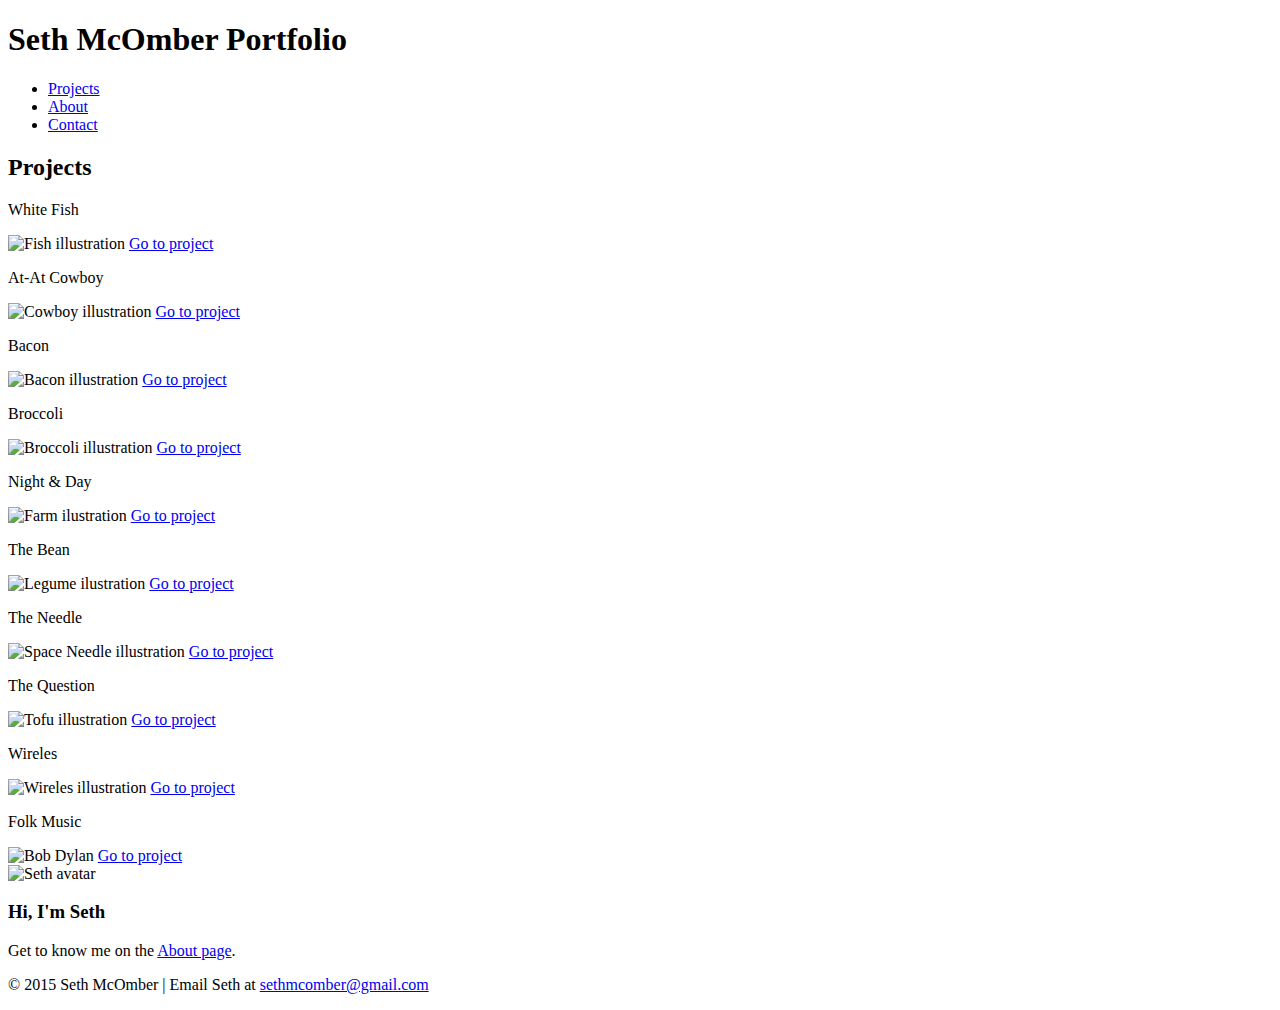
==== index.html @ 390e8b05 "adding new" ====
<!DOCTYPE html>
<html>
<head>
  <meta charset="UTF-8">
  <title>Projects | Seth McOmber Portfolio</title>
    <link type="text/css" rel="stylesheet" href="styles/first-stylesheet.css">
</head>
<body>
  <header>
    <h1>Seth McOmber Portfolio</h1>
    <nav>
      <ul>
        <li><a href="index.html">Projects</a></li>
        <li><a href="about.html">About</a></li>
        <li><a href="contact.html">Contact</a></li>
      </ul>
    </nav>
  </header>
  <article>
    <h2>Projects</h2>
    <section>
      <p>White Fish</p>
      <img src="images/whitefish.jpg" alt="Fish illustration">
      <a href="#">Go to project</a>
    </section>
    <section>
      <p>At-At Cowboy</p>
      <img src="images/at-at-cowboy.jpg" alt="Cowboy illustration">
      <a href="#">Go to project</a>
    </section>
    <section>
      <p>Bacon</p>
      <img src="images/bacon-brought-me-back.jpg" alt="Bacon illustration">
      <a href="#">Go to project</a>
    </section>
    <section>
      <p>Broccoli</p>
      <img src="images/crucifer.jpg" alt="Broccoli illustration">
      <a href="#">Go to project</a>
    </section>
    <section>
      <p>Night &amp; Day</p>
      <img src="images/farm-art.jpg" alt="Farm ilustration">
      <a href="#">Go to project</a>
    </section>
    <section>
      <p>The Bean</p>
      <img src="images/legume.jpg" alt="Legume ilustration">
      <a href="#">Go to project</a>
    </section>
    <section>
      <p>The Needle</p>
      <img src="images/space-needle-tentacles.jpg" alt="Space Needle illustration">
      <a href="#">Go to project</a>
    </section>
    <section>
      <p>The Question</p>
      <img src="images/tofu-or-not-tofu.jpg" alt="Tofu illustration">
      <a href="#">Go to project</a>
    </section>
    <section>
      <p>Wireles</p>
      <img src="images/wireless.jpg" alt="Wireles illustration">
      <a href="#">Go to project</a>
    </section>
    <section>
      <p>Folk Music</p>
      <img src="images/bob.jpg" alt="Bob Dylan">
      <a href="projects/folk.html">Go to project</a>
    </section>
  </article>
  <aside>
    <img src="images/avatar.jpg" alt="Seth avatar">
    <h3>Hi, I'm Seth</h3>
    <p>Get to know me on the <a href="about.html">About page</a>.</p>
  </aside>
  <footer>
    <p>&copy; 2015 Seth McOmber |
      Email Seth at <a href="mailto:sethmcomber@gmail.com">sethmcomber@gmail.com</a>
    </p>
  </footer>
</body>
</html>
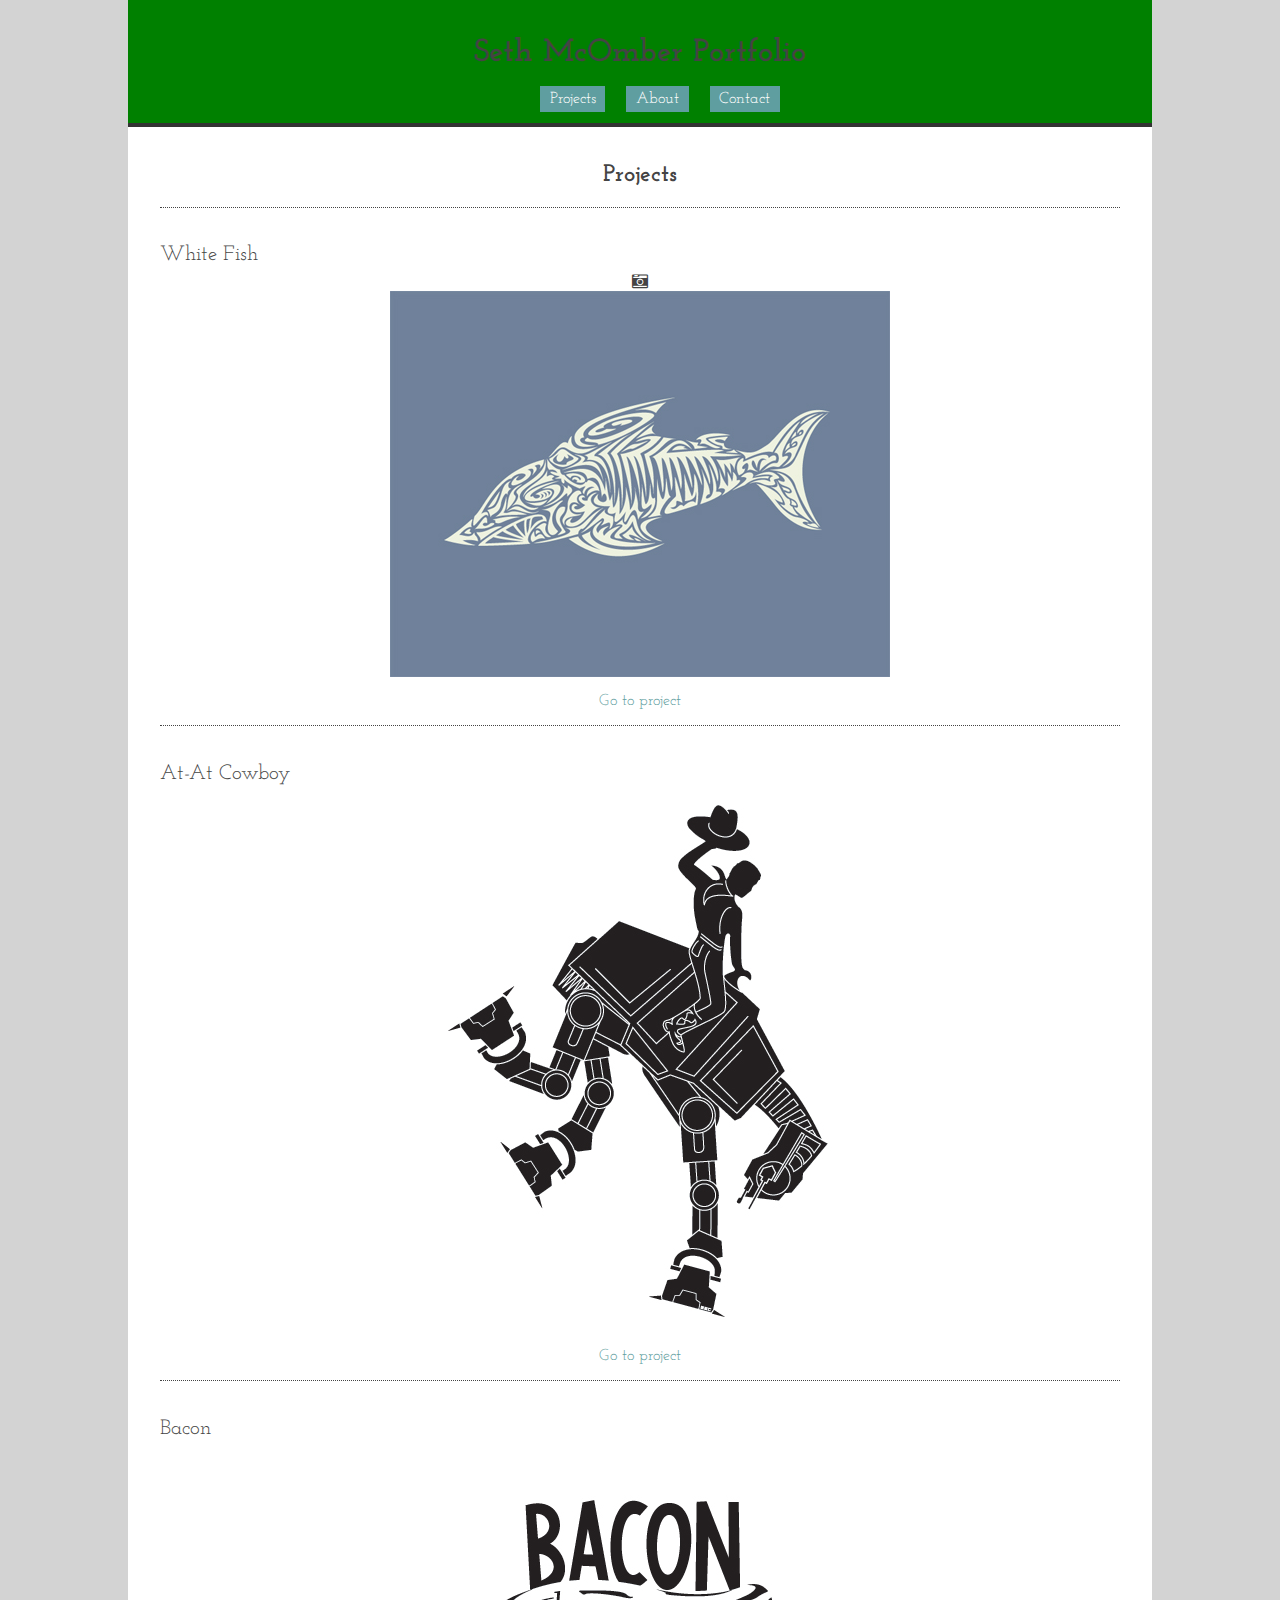
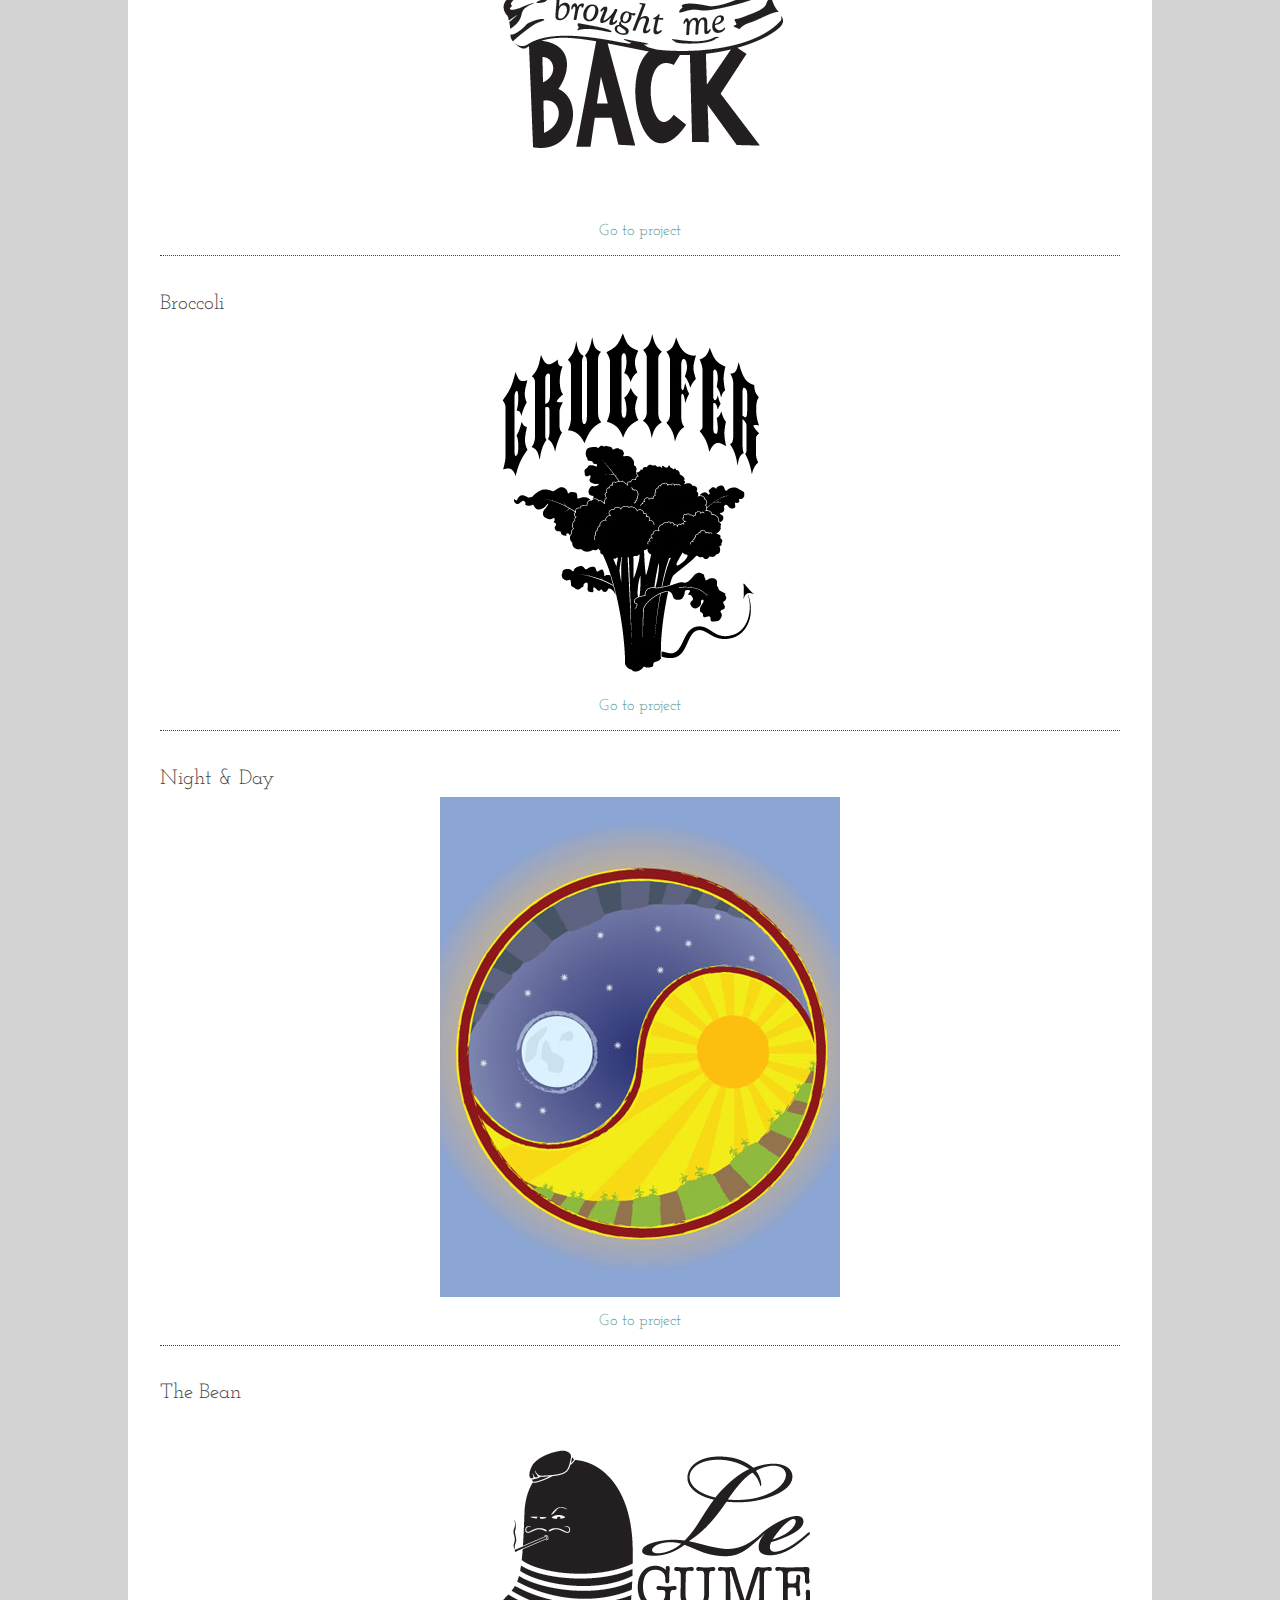
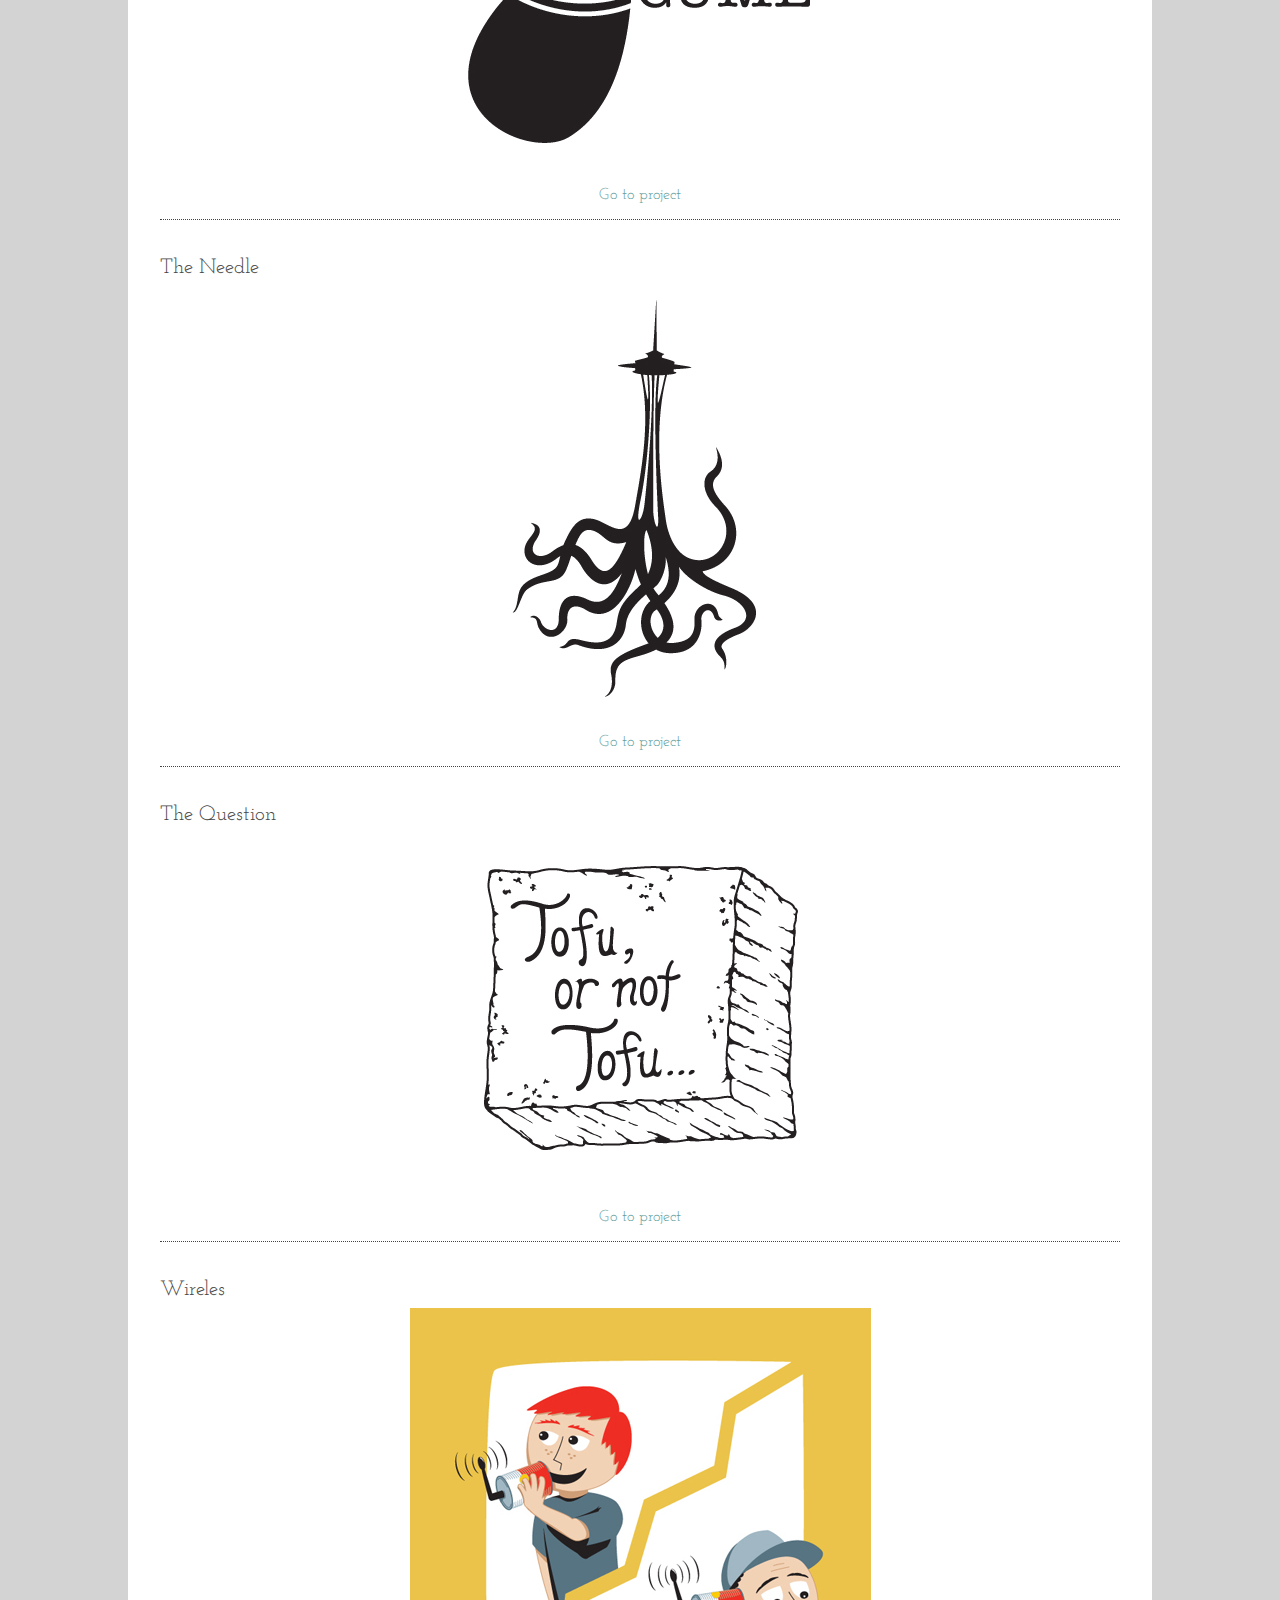
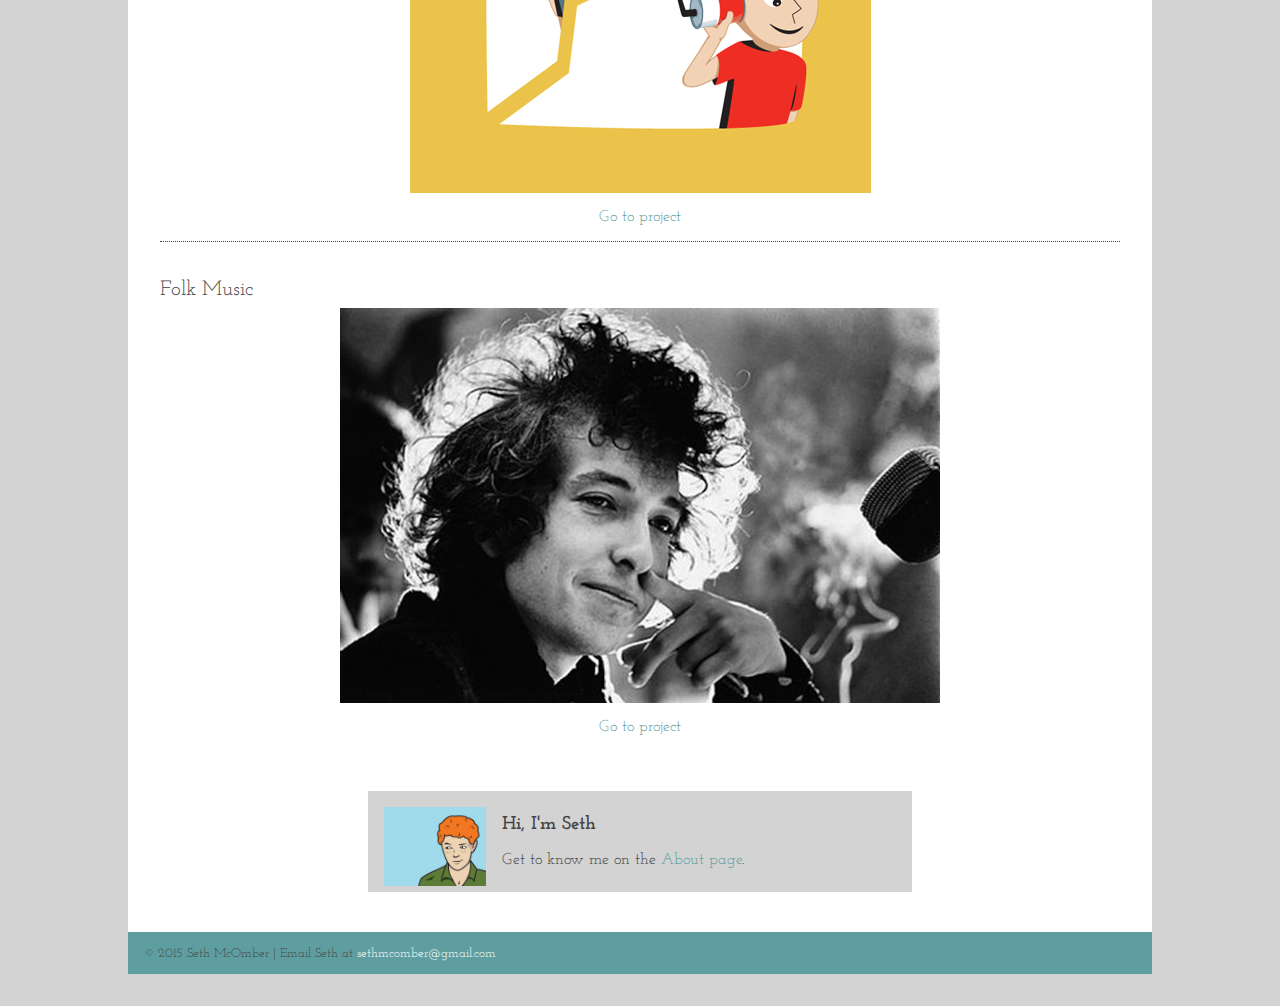
==== commit 6da5aaf2: "added google fonts and fontAwesome" ====
--- a/index.html
+++ b/index.html
@@ -4,6 +4,9 @@
   <meta charset="UTF-8">
   <title>Projects | Seth McOmber Portfolio</title>
     <link type="text/css" rel="stylesheet" href="styles/first-stylesheet.css">
+    <link type="text/css" rel="stylesheet" href="styles/styles.css">
+    <link rel="stylesheet" href="https://maxcdn.bootstrapcdn.com/font-awesome/4.4.0/css/font-awesome.min.css">
+    <link href='https://fonts.googleapis.com/css?family=Josefin+Slab' rel='stylesheet' type='text/css'>
 </head>
 <body>
   <header>
@@ -20,6 +23,7 @@
     <h2>Projects</h2>
     <section>
       <p>White Fish</p>
+      <i class="fa fa-camera-retro"></i> 
       <img src="images/whitefish.jpg" alt="Fish illustration">
       <a href="#">Go to project</a>
     </section>
--- a/styles/first-stylesheet.css
+++ b/styles/first-stylesheet.css
@@ -0,0 +1,86 @@
+html {
+    background-color:lightgray;
+}
+body {
+    font-family:helvetica, arial, sans-serif; 
+    width:80%;
+    margin:0 auto 2rem;
+    background-color:#fff;
+    color:#444;
+}
+a {
+    text-decoration:none;
+    color:cadetblue;
+}
+p {
+  text-align:left;
+}
+header {
+    padding:1rem 0 0;
+    text-align:center;
+    border-bottom:4px solid #333;
+    width:100%;
+    background-color:#fcf9f3;
+}
+header ul {
+    list-style:none;
+}
+header li {
+    display:inline;
+    background-color:cadetblue;
+    padding:.3rem .6rem;
+    margin:0 .5rem
+}
+header a {
+    color:#fff;
+}
+h2 {
+    text-align:center;
+}
+article {
+    padding:1rem 2rem;
+}
+section {
+    border-top:1px dotted #444;
+    padding:1rem 0;
+    text-align:center;
+}
+section p {
+    margin-bottom:.5rem;
+    font-size:1.3rem
+}
+section img {
+    display:block;
+    margin:0 auto;
+    margin-bottom:1rem;
+}
+aside {
+    width:50%;
+    margin:1.5rem auto 2.5rem;
+    padding:1rem 1rem .5rem;
+    background-color:lightgray;
+}
+aside img {
+    float:left;
+    width:20%;
+    margin-right:1rem;
+}
+aside h3 {
+    margin-top:.5rem;
+}
+footer {
+    background-color:cadetblue;
+    padding:.1rem 1rem;
+    font-size:.8rem;
+    text-align:right;
+}
+footer a {
+    color:#fff;
+}
+#contact article {
+  width:50%;
+  margin:0 auto;
+}
+#contact p {
+  font-size:1.3rem;
+}--- a/styles/styles.css
+++ b/styles/styles.css
@@ -0,0 +1,6 @@
+body {
+  font-family: 'Josefin Slab', serif;
+}
+header {
+  background-color:green;
+}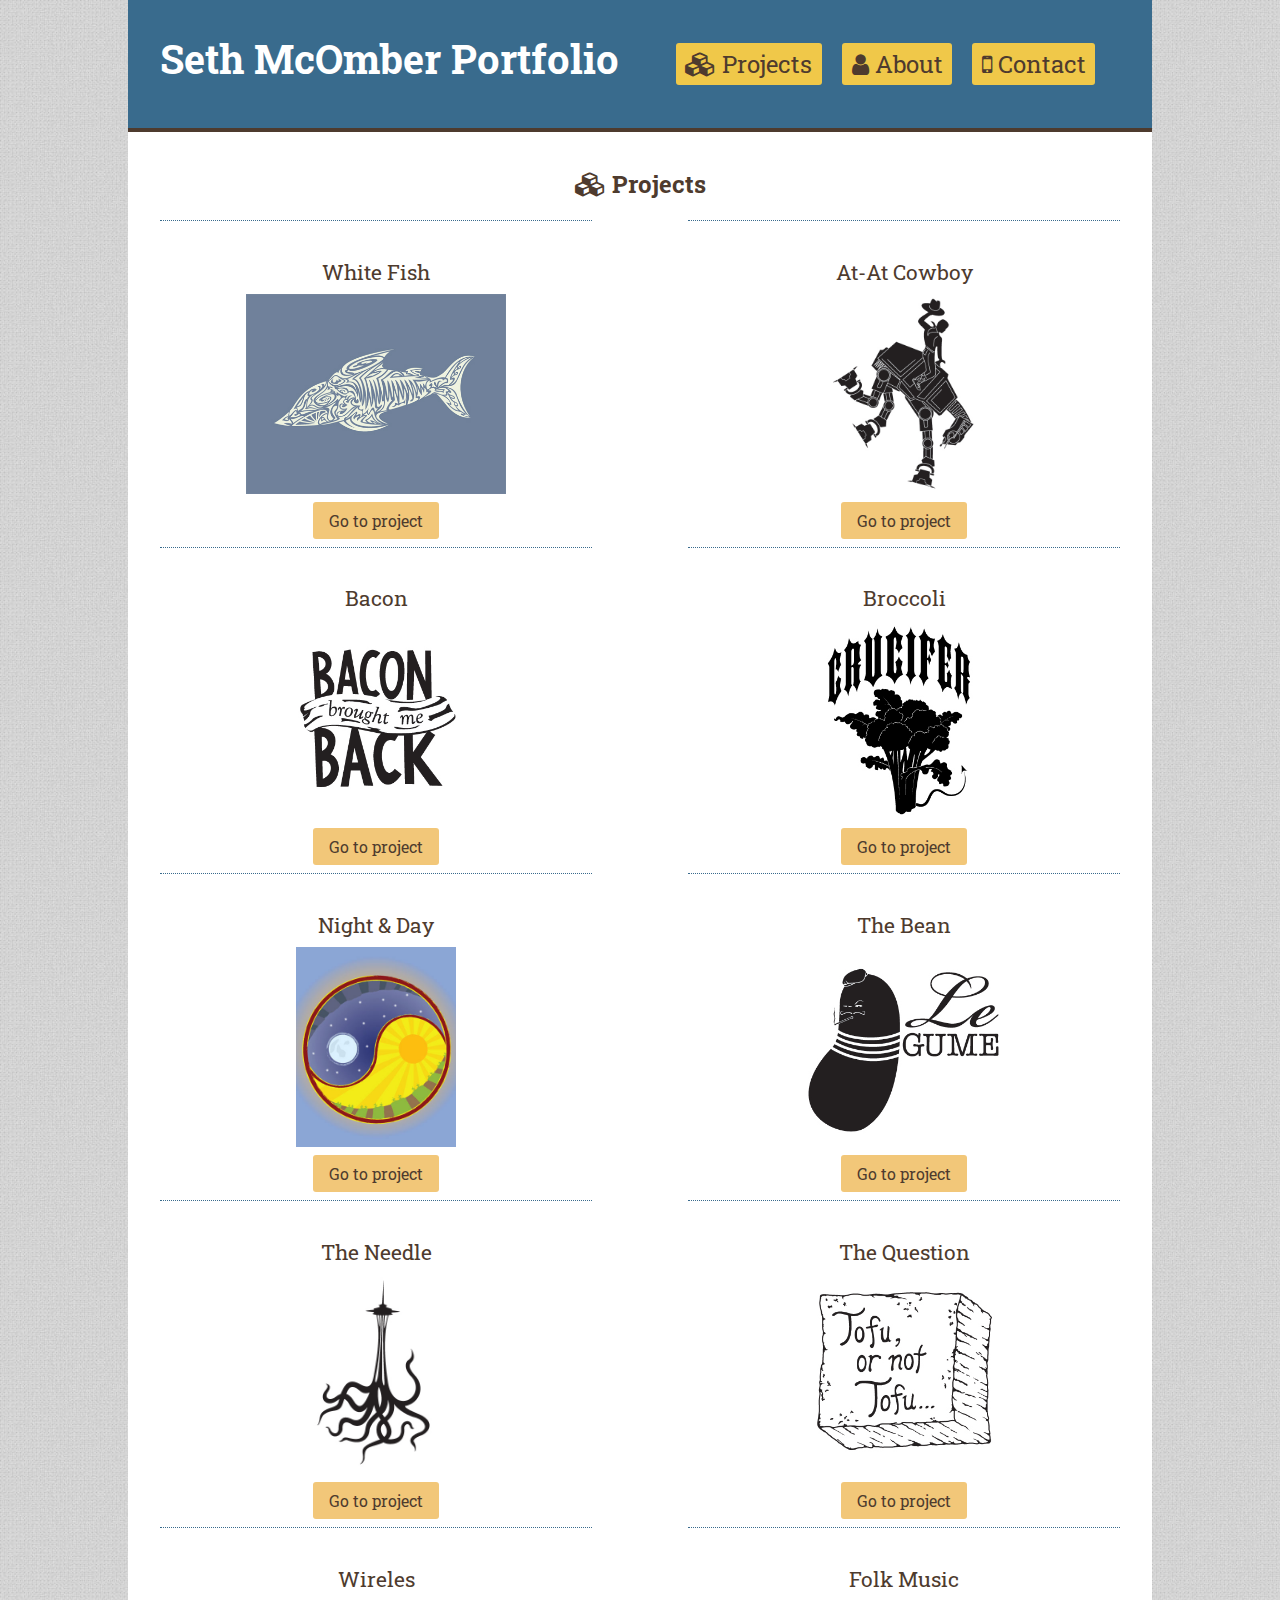
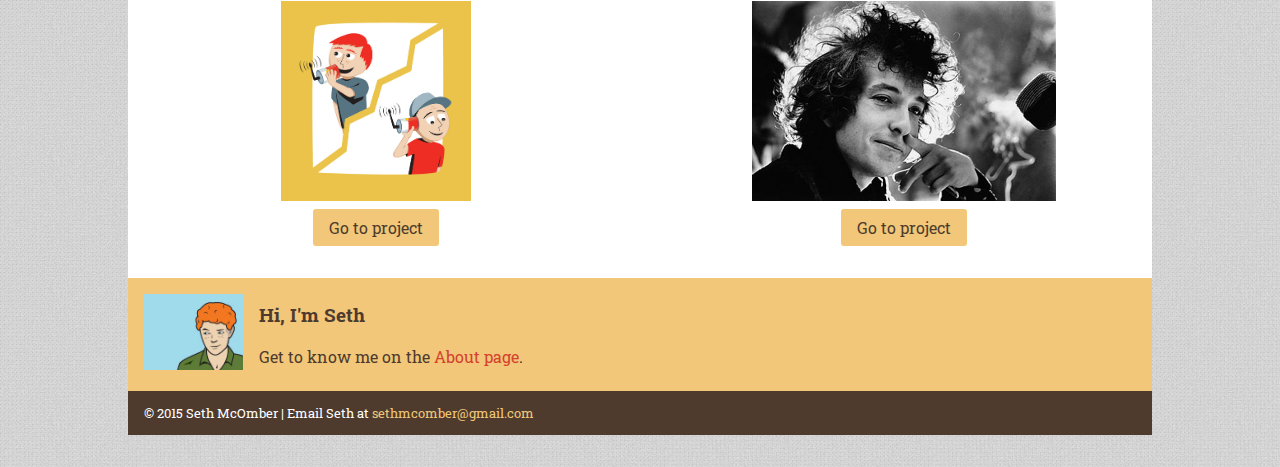
==== commit 21e5b9c6: "style upgrades" ====
--- a/index.html
+++ b/index.html
@@ -3,27 +3,25 @@
 <head>
   <meta charset="UTF-8">
   <title>Projects | Seth McOmber Portfolio</title>
-    <link type="text/css" rel="stylesheet" href="styles/first-stylesheet.css">
     <link type="text/css" rel="stylesheet" href="styles/styles.css">
     <link rel="stylesheet" href="https://maxcdn.bootstrapcdn.com/font-awesome/4.4.0/css/font-awesome.min.css">
-    <link href='https://fonts.googleapis.com/css?family=Josefin+Slab' rel='stylesheet' type='text/css'>
+    <link href='https://fonts.googleapis.com/css?family=Roboto+Slab' rel='stylesheet' type='text/css'>
 </head>
 <body>
   <header>
     <h1>Seth McOmber Portfolio</h1>
     <nav>
       <ul>
-        <li><a href="index.html">Projects</a></li>
-        <li><a href="about.html">About</a></li>
-        <li><a href="contact.html">Contact</a></li>
+        <a href="index.html"><li><i class="fa fa-cubes"></i> Projects</li></a>
+        <a href="about.html"><li><i class="fa fa-user"></i> About</li></a>
+        <a href="contact.html"><li><i class="fa fa-mobile"></i> Contact</li></a>
       </ul>
     </nav>
   </header>
   <article>
-    <h2>Projects</h2>
+    <h2><i class="fa fa-cubes"></i> Projects</h2>
     <section>
       <p>White Fish</p>
-      <i class="fa fa-camera-retro"></i> 
       <img src="images/whitefish.jpg" alt="Fish illustration">
       <a href="#">Go to project</a>
     </section>
@@ -73,6 +71,7 @@
       <a href="projects/folk.html">Go to project</a>
     </section>
   </article>
+  <div class="clearfix"></div>
   <aside>
     <img src="images/avatar.jpg" alt="Seth avatar">
     <h3>Hi, I'm Seth</h3>
--- a/styles/styles.css
+++ b/styles/styles.css
@@ -1,6 +1,143 @@
+* {
+  box-sizing: border-box;
+} 
+.clearfix:after {
+  content: " "; /* Older browser do not support empty content */
+  visibility: hidden;
+  display: block;
+  height: 0;
+  clear: both;
+}
+html {
+  background:url('../images/squared-metal.jpg');
+}
 body {
-  font-family: 'Josefin Slab', serif;
+  font-family: 'Roboto Slab', serif;
+  color:#4E3B2E;
+  width:80%;
+  margin:0 auto 2rem;
+  background:#fff;
+}
+a {
+  text-decoration:none;
+  color:#D3422E;
+  transition:color 250ms;
+}
+a:hover, a:visited, a:active, a:focus {
+  color:#F0C849;
+}
+h1 {
+  color:#fff;
+  font-size:2.5rem;
+  float:left;
+  margin:0 0 0 2rem;
+}
+h2 {
+  text-align:center;
+}
+p {
+  text-align:left;
 }
 header {
-  background-color:green;
+  background:#396b8d;
+  padding:2rem 0;
+  text-align:center;
+  border-bottom:4px solid #4E3B2E;
+  width:100%;
+}
+
+header a, header a:visited {
+  background-color:#f0c849;
+  padding:.3rem .6rem;
+  margin:0 .5rem;
+  font-size:1.5rem;
+  color:#4E3B2E;
+  border-radius:3px;
+  transition:background-color 250ms, color 250ms;
+}
+header a:hover, header a:active, header a:focus {
+  background-color:#4E3B2E;
+  color:#fff;
+}
+header li {
+  display:inline;
+}
+article {
+  padding:1rem 2rem;
+}
+section {
+  border-top:1px dotted #396b8d;
+  padding:1rem 0;
+  float:left;
+  width:45%;
+  text-align:center;
+}
+section:nth-child(odd){
+  margin-left:10%;
+}
+section p {
+  margin-bottom:.5rem;
+  font-size:1.3rem;
+  text-align:center;
+}
+section img {
+  display:block;
+  margin:0 auto;
+  margin-bottom:1rem;
+  max-width:80%;
+  max-height:200px;
+}
+section a, section a:visited {
+  background:#F2C779;
+  color:#4E3B2E;
+  padding:.5rem 1rem;
+  border-radius:3px;
+  transition:background 250ms;
+}
+section a:hover, section a:active, section a:focus {
+  background-color:#D3422E;
+  color:#fff;
+}
+aside {
+  width:100%;
+  margin:1.5rem 0 0;
+  padding:1rem 1rem .5rem;
+  background-color:#F2C779;
+}
+aside img {
+  float:left;
+  width:10%;
+  margin-right:1rem;
+}
+aside h3 {
+  margin-top:.5rem;
+}
+aside a:hover, aside a:visited, aside a:active, aside a:focus {
+  color:#D3422E;
+}
+#contact article {
+  width:50%;
+  margin:0 auto;
+}
+#contact p {
+  font-size:1.3rem;
+}
+#about section {
+  width:100%;
+  float:none;
+  margin:0;
+}
+#about p {
+  text-align:left;
+  font-size:1rem;
+}
+footer {
+  background-color:#4E3B2E;
+  padding:.1rem 1rem;
+  font-size:.8rem;
+  text-align:right;
+  color:#fff;
+}
+footer a {
+  color:#F2C779;
 }